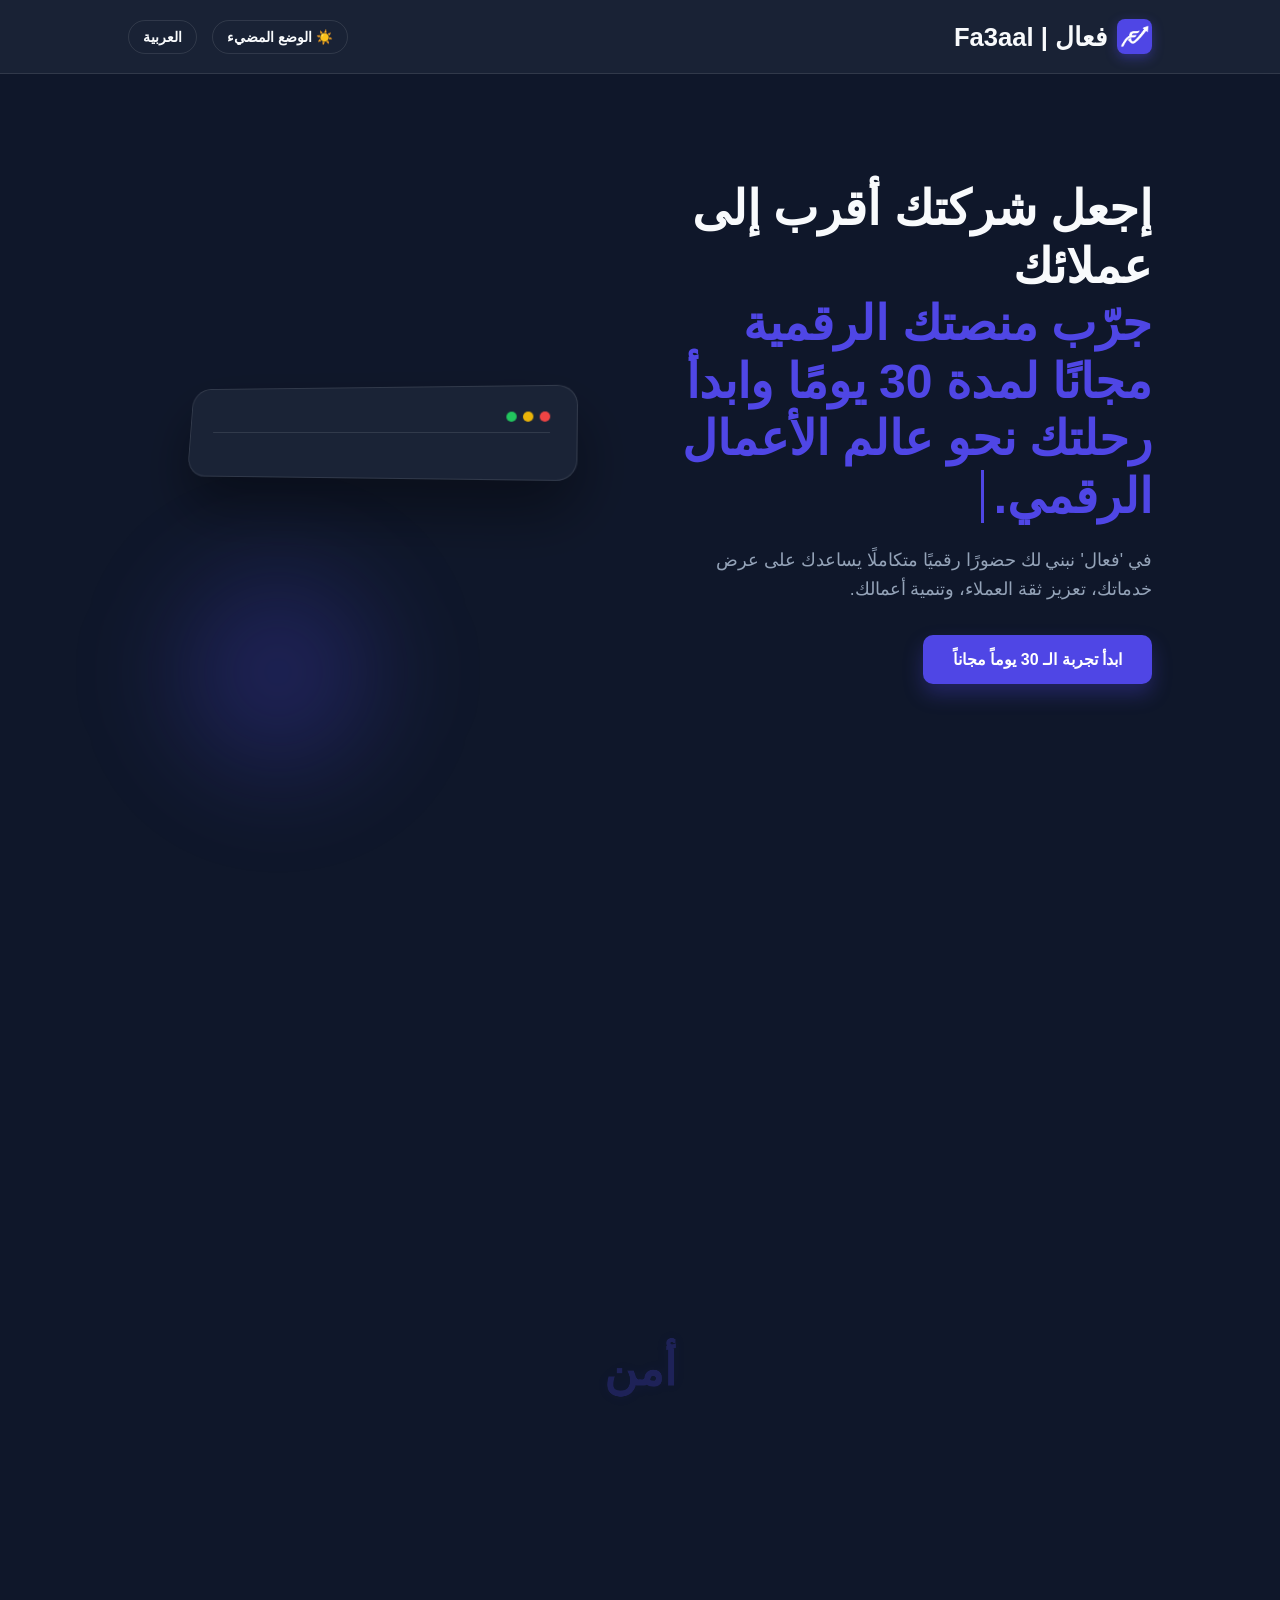
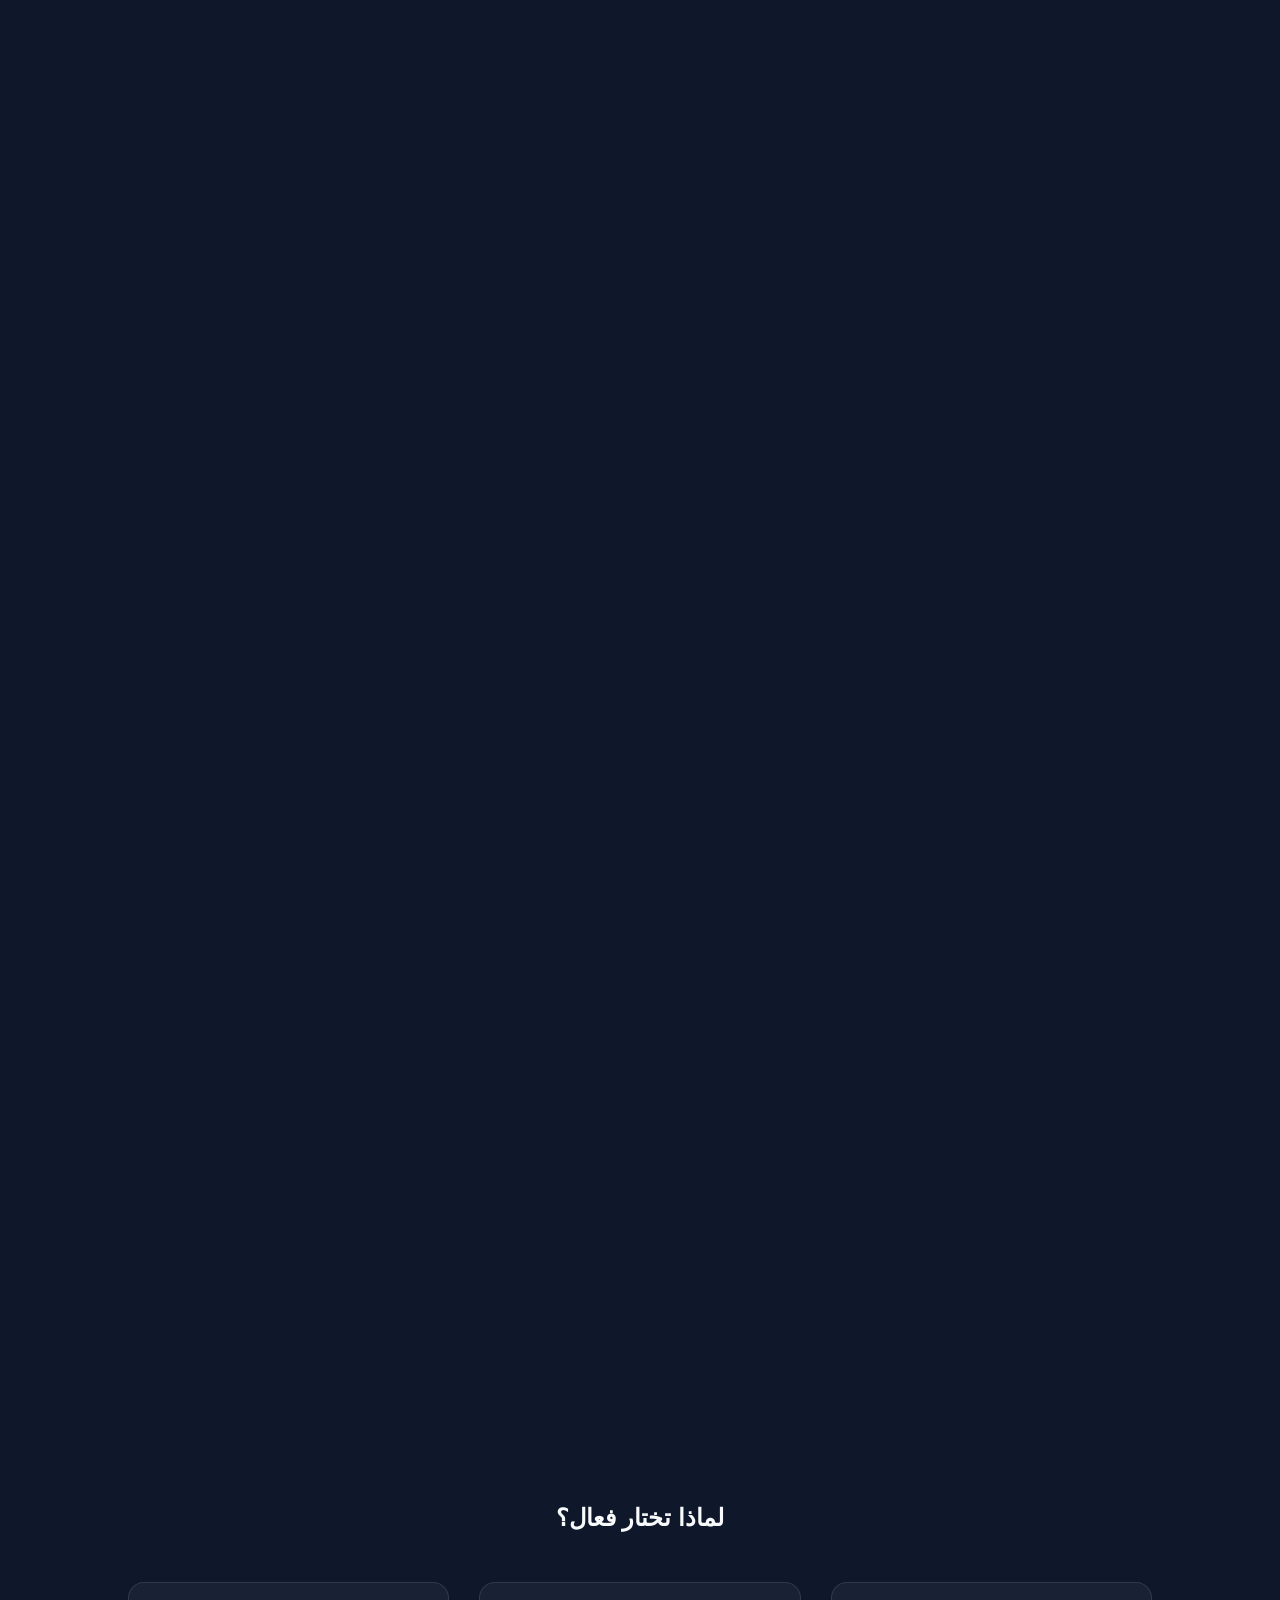
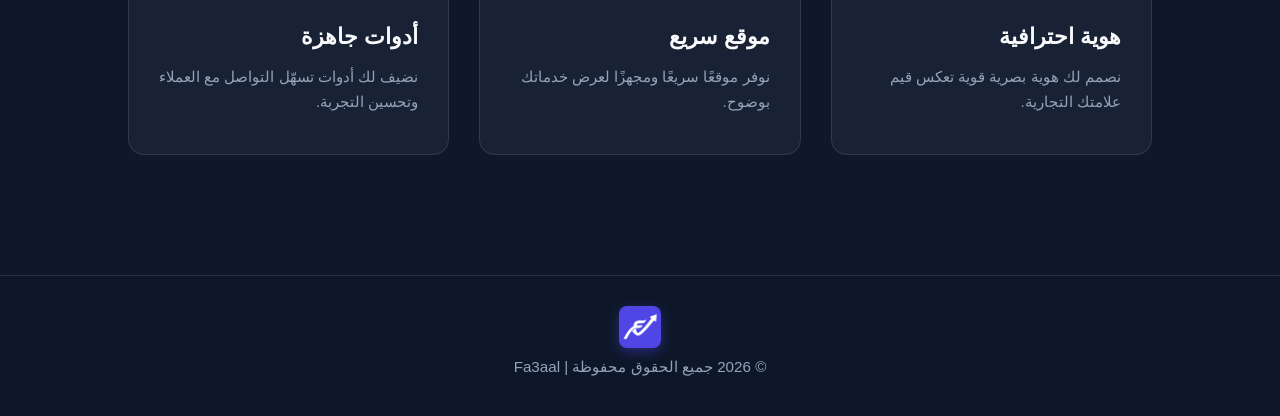
==== index.html @ 41d27f4c "FA3AAl 1.0" ====
<!DOCTYPE html>
<html lang="ar" dir="rtl">
<head>
    <meta charset="UTF-8">
    <meta name="viewport" content="width=device-width, initial-scale=1.0">
    <title> فعال | Fa3aal</title>
    <link rel="icon" href="icons/logo.png">
    <link rel="stylesheet" href="css/style.css">
    <script src="js/main.js"></script>
</head>
<body data-theme="dark" data-lang="ar">

    <div class="bg-glow"></div>
    <nav>
        <div class="logo">
            <img src="icons/‏‏logo-white.png" alt="فعال | Fa3aal Logo" class="logo-box">
            <span id="logoTxt">فعال | Fa3aal</span>
        </div>
        <div class="nav-controls">
            <button class="btn-toggle" onclick="toggleTheme()" id="themeBtn">☀️ الوضع المضيء</button>
            <button class="btn-toggle" onclick="toggleLang()" id="langBtn">English</button>
        </div>
    </nav>
    <section class="hero">
        <div class="hero-text reveal">
            <h1 id="mainHeading">إجعل شركتك أقرب إلى عملائك<br><span class="dynamic-text" id="changingText">بأمان مطلق وبدون تكلفة لمده شهر</span></h1>
            <p id="mainDesc">في "فعال" نبني لك حضورًا رقميًا متكاملًا يساعدك على عرض خدماتك، تعزيز ثقة العملاء، وتنمية أعمالك.</p>
            <div class="cta-buttons">
                <a href="#" class="btn-primary" onclick="triggerAction()" id="actionBtn">ابدأ تجربة الـ 30 يوماً مجاناً</a>
            </div>
        </div>
        
        <div class="hero-visual reveal-right">
            <div class="mockup-card" id="interactiveCard">
                <div class="mockup-header">
                    <div class="dots">
                        <div class="dot"></div>
                        <div class="dot"></div>
                        <div class="dot"></div>
                    </div>
                </div>
            </div>
        </div>
    </section>

    <section class="brand-animation" aria-label="مشهد علامة تجارية">
        <div class="word">أمن</div>
        <div class="word">عملي</div>
        <div class="word">فعال</div>
    </section>

    <section class="features reveal">
        <h2>لماذا تختار فعال؟</h2>
        <div class="features-grid">
            <div class="card reveal reveal-delay-1">
                <h3>هوية احترافية</h3>
                <p>نصمم لك هوية بصرية قوية تعكس قيم علامتك التجارية.</p>
            </div>
            <div class="card reveal reveal-delay-2">
                <h3>موقع سريع</h3>
                <p>نوفر موقعًا سريعًا ومجهزًا لعرض خدماتك بوضوح.</p>
            </div>
            <div class="card reveal reveal-delay-3">
                <h3>أدوات جاهزة</h3>
                <p>نضيف لك أدوات تسهّل التواصل مع العملاء وتحسين التجربة.</p>
            </div>
        </div>
    </section>

    <div class="modal-overlay" id="trialModal" aria-hidden="true">
        <div class="trial-modal">
            <button type="button" class="close-modal" onclick="closeTrialModal()" aria-label="إغلاق">×</button>
            <h3 id="modalTitle" class="modaltitle">طلب تجربة 30 يوم</h3>
            <p id="modalDescription" class="modaldescription">يرجى إدخال بياناتك بدقة وسنواصل معك قريبًا.</p>

            <form id="trialForm" onsubmit="submitTrialForm(event)" action="https://formspree.io/f/xkgzgdgj" method="POST">
                <label class="form-group">
                    <span id="nameLabel" class="formlabelname">الاسم الكامل</span>
                    <input type="text" id="trialName" required placeholder="اكتب اسمك الكامل">
                </label>

                <label class="form-group">
                    <span id="phoneLabel" class="formlabelphone">رقم الهاتف</span>
                    <input type="tel" id="trialPhone" required placeholder="مثال: 0599123456">
                </label>

                <label class="form-group">
                    <span id="whatsappLabel" class="formlabelwhatsapp">رقم واتساب</span>
                    <div class="input-with-icon">
                        <span class="input-icon">💬</span>
                        <input type="tel" id="trialWhatsapp" required placeholder="أدخل رقم واتساب">
                    </div>
                </label>

                <label class="form-group">
                    <span id="emailLabel" class="formlabelemail">البريد الإلكتروني</span>
                    <input type="email" id="trialEmail" required placeholder="example@email.com">
                </label>

                <label class="form-group">
                    <span id="descriptionLabel" class="formlabeldescription">وصف مختصر للمشروع</span>
                    <textarea id="trialDescription" rows="4" required placeholder="اكتب وصفًا مختصرًا عن مشروعك"></textarea>
                </label>

                <div class="modal-actions">
                    <button type="button" id="cancelBtn" class="btn-secondary" onclick="closeTrialModal()">إلغاء</button>
                    <button type="submit" id="submitBtn" class="btn-primary">إرسال الطلب</button>
                </div>

                <p class="form-message" id="trialMessage" role="status"></p>
            </form>
        </div>
    </div>

    <footer class="site-footer">
        <div class="footer-logo">
            <img src="icons/‏‏logo-white.png" alt="Fa3aal Logo" class="logo-box footer-logo-box">
        </div>
        <p>© 2026 جميع الحقوق محفوظة | Fa3aal</p>
    </footer>

</body>
</html>
---- css/style.css ----
:root {
            --primary: #4f46e5;
            --primary-hover: #4338ca;
            --bg-main: #0f172a;
            --bg-card: rgba(30, 41, 59, 0.7);
            --text-main: #f8fafc;
            --text-muted: #94a3b8;
            --border: rgba(255, 255, 255, 0.1);
        }

        [data-theme="light"] {
            --primary: #4f46e5;
            --primary-hover: #4338ca;
            --bg-main: #f8fafc;
            --bg-card: rgba(255, 255, 255, 0.8);
            --text-main: #0f172a;
            --text-muted: #64748b;
            --border: rgba(0, 0, 0, 0.08);
        }

        * {
            box-sizing: border-box;
            margin: 0;
            padding: 0;
            font-family: 'Segoe UI', Tahoma, Geneva, Verdana, sans-serif;
            transition: background-color 0.3s, color 0.3s;
        }

        body {
            background-color: var(--bg-main);
            color: var(--text-main);
            overflow-x: hidden;
            position: relative;
        }

        /* جزيئات خلفية متحركة برمجياً */
        .bg-glow {
            position: absolute;
            width: 300px;
            height: 300px;
            background: radial-gradient(circle, rgba(79, 70, 229, 0.3) 0%, transparent 70%);
            top: 10%;
            left: 10%;
            border-radius: 50%;
            filter: blur(40px);
            animation: floatGlow 8s infinite alternate ease-in-out;
            z-index: -1;
        }

        @keyframes floatGlow {
            0% { transform: translate(0, 0) scale(1); }
            100% { transform: translate(50px, 50px) scale(1.2); }
        }

        /* شريط التنقل الزجاجي العصري */
        nav {
            position: fixed;
            top: 0;
            left: 0;
            width: 100%;
            padding: 1.2rem 10%;
            background: var(--bg-card);
            backdrop-filter: blur(12px);
            -webkit-backdrop-filter: blur(12px);
            border-bottom: 1px solid var(--border);
            display: flex;
            justify-content: space-between;
            align-items: center;
            z-index: 1000;
        }

        .logo {
            font-size: 1.6rem;
            font-weight: 800;
            display: flex;
            align-items: center;
            gap: 10px;
        }

        .logo-box {
            background: var(--primary);
            color: white;
            width: 35px;
            height: 35px;
            display: flex;
            align-items: center;
            justify-content: center;
            border-radius: 8px;
            box-shadow: 0 4px 12px rgba(79, 70, 229, 0.4);
        }

        .nav-controls {
            display: flex;
            gap: 15px;
            align-items: center;
        }

        .btn-toggle {
            background: transparent;
            border: 1px solid var(--border);
            color: var(--text-main);
            padding: 8px 14px;
            border-radius: 20px;
            cursor: pointer;
            font-weight: 600;
            font-size: 0.85rem;
        }

        .btn-toggle:hover {
            background: var(--primary);
            color: white;
            border-color: var(--primary);
        }

        /* القسم الرئيسي ثلاثي الأبعاد والمنقسم الهيكل */
        .hero {
            padding: 180px 10% 100px 10%;
            display: grid;
            grid-template-columns: 1fr 1fr;
            gap: 40px;
            align-items: center;
            min-height: 85vh;
        }

        .hero-text h1 {
            font-size: 3rem;
            font-weight: 900;
            line-height: 1.2;
            margin-bottom: 20px;
        }

        .dynamic-text {
            color: var(--primary);
            border-left: 3px solid var(--primary);
            padding-left: 10px;
            animation: pulseText 2s infinite;
        }

        .hero-text p {
            color: var(--text-muted);
            font-size: 1.1rem;
            line-height: 1.7;
            margin-bottom: 30px;
        }

        .cta-buttons {
            display: flex;
            gap: 15px;
        }

        .btn-primary {
            background: var(--primary);
            color: white;
            padding: 15px 30px;
            border-radius: 10px;
            text-decoration: none;
            font-weight: 700;
            box-shadow: 0 10px 20px rgba(79, 70, 229, 0.3);
            transition: transform 0.2s, box-shadow 0.2s;
        }

        .btn-primary:hover {
            background: var(--primary-hover);
            transform: translateY(-3px);
            box-shadow: 0 15px 25px rgba(79, 70, 229, 0.5);
        }

        /* الماكت التفاعلي ثلاثي الأبعاد (Interactive 3D Card Mockup) */
        .hero-visual {
            display: flex;
            justify-content: center;
            perspective: 1000px; /* يعطي عمق ثلاثي الأبعاد */
        }

        .mockup-card {
            background: var(--bg-card);
            border: 1px solid var(--border);
            border-radius: 20px;
            padding: 25px;
            width: 100%;
            max-width: 400px;
            box-shadow: 0 30px 60px rgba(0,0,0,0.4);
            transform: rotateY(-15deg) rotateX(10deg);
            transition: transform 0.5s ease;
        }

        .mockup-card:hover {
            transform: rotateY(0deg) rotateX(0deg) scale(1.05);
        }

        .mockup-header {
            display: flex;
            justify-content: space-between;
            align-items: center;
            margin-bottom: 20px;
            border-bottom: 1px solid var(--border);
            padding-bottom: 10px;
        }

        .dots {
            display: flex;
            gap: 6px;
        }

        .dot {
            width: 10px;
            height: 10px;
            border-radius: 50%;
            background: #ef4444;
        }
        .dot:nth-child(2) { background: #eab308; }
        .dot:nth-child(3) { background: #22c55e; }

        .mockup-url {
            font-family: monospace;
            font-size: 0.8rem;
            color: var(--text-muted);
        }

        .mockup-body {
            background: rgba(0,0,0,0.2);
            height: 150px;
            border-radius: 10px;
            display: flex;
            align-items: center;
            justify-content: center;
            font-weight: 700;
            color: var(--primary);
            border: 1px dashed var(--border);
        }

        /* قسم الميزات ببطاقات تفاعلية مرتفعة */
        .features {
            padding: 80px 10%;
            text-align: center;
        }

        .features-grid {
            display: grid;
            grid-template-columns: repeat(auto-fit, minmax(280px, 1fr));
            gap: 30px;
            margin-top: 50px;
        }

        .card {
            background: var(--bg-card);
            border: 1px solid var(--border);
            padding: 40px 30px;
            border-radius: 16px;
            text-align: right;
            cursor: pointer;
            position: relative;
            overflow: hidden;
        }

        .card::before {
            content: '';
            position: absolute;
            top: 0;
            left: 0;
            width: 100%;
            height: 4px;
            background: var(--primary);
            transform: scaleX(0);
            transition: transform 0.3s ease;
        }

        .card:hover::before {
            transform: scaleX(1);
        }

        .card:hover {
            transform: translateY(-10px);
            box-shadow: 0 20px 4px -10px var(--border);
        }

        .card h3 {
            margin-bottom: 15px;
            font-size: 1.4rem;
        }

        .card p {
            color: var(--text-muted);
            font-size: 0.95rem;
            line-height: 1.6;
        }

        /* الشاشات الصغيرة الاستجابة */
        @media (max-width: 768px) {
            nav { padding: 1rem 5%; }
            .hero {
                grid-template-columns: 1fr;
                padding-top: 130px;
                text-align: center;
            }
            .hero-text h1 { font-size: 2.2rem; }
            .cta-buttons { justify-content: center; }
            .hero-visual { order: -1; }
            .mockup-card { transform: none; }
        }

        .modal-overlay {
            position: fixed;
            inset: 0;
            background: rgba(2, 6, 23, 0.72);
            backdrop-filter: blur(6px);
            display: none;
            align-items: center;
            justify-content: center;
            padding: 20px;
            z-index: 2000;
        }

        .modal-overlay.active {
            display: flex;
        }

        .trial-modal {
            width: 100%;
            max-width: 520px;
            background: var(--bg-card);
            border: 1px solid var(--border);
            border-radius: 20px;
            padding: 24px;
            box-shadow: 0 25px 60px rgba(0, 0, 0, 0.35);
            position: relative;
        }

        .close-modal {
            position: absolute;
            top: 12px;
            left: 12px;
            border: none;
            background: transparent;
            color: var(--text-main);
            font-size: 1.5rem;
            cursor: pointer;
        }

        .trial-modal h3 {
            margin-bottom: 8px;
            font-size: 1.4rem;
        }

        .trial-modal p {
            color: var(--text-muted);
            margin-bottom: 16px;
            line-height: 1.6;
        }

        .form-group {
            display: flex;
            flex-direction: column;
            gap: 8px;
            margin-bottom: 14px;
            font-weight: 600;
        }

        .form-group input,
        .form-group select,
        .form-group textarea {
            width: 100%;
            border: 1px solid var(--border);
            background: rgba(255, 255, 255, 0.06);
            color: var(--text-main);
            padding: 12px 14px;
            border-radius: 10px;
            outline: none;
        }

        .input-with-icon {
            position: relative;
        }

        .input-icon {
            position: absolute;
            right: 12px;
            top: 50%;
            transform: translateY(-50%);
            font-size: 1rem;
            pointer-events: none;
        }

        .input-with-icon input {
            padding-right: 42px;
        }

        .form-group textarea {
            resize: vertical;
            min-height: 90px;
        }

        .modal-actions {
            display: flex;
            justify-content: flex-end;
            gap: 10px;
            margin-top: 8px;
        }

        .btn-secondary {
            background: transparent;
            border: 1px solid var(--border);
            color: var(--text-main);
            padding: 12px 16px;
            border-radius: 10px;
            cursor: pointer;
        }

        .form-message {
            margin-top: 14px;
            min-height: 20px;
            font-weight: 600;
        }

        body.modal-open {
            overflow: hidden;
        }

        .site-footer {
            padding: 30px 10% 40px;
            text-align: center;
            border-top: 1px solid var(--border);
            margin-top: 40px;
            background: rgba(15, 23, 42, 0.3);
        }

        .footer-logo {
            display: flex;
            justify-content: center;
            margin-bottom: 10px;
        }

        .footer-logo-box {
            width: 42px;
            height: 42px;
        }

        .site-footer p {
            color: var(--text-muted);
            font-size: 0.95rem;
        }

        .reveal {
            opacity: 0;
            transform: translateY(50px);
            transition: opacity 0.8s ease, transform 0.8s ease;
        }

        .reveal.active {
            opacity: 1;
            transform: translateY(0);
        }

        .reveal-right {
            opacity: 0;
            transform: translateX(80px);
            transition: opacity 0.8s ease, transform 0.8s ease;
        }

        .reveal-right.active {
            opacity: 1;
            transform: translateX(0);
        }

        .reveal-delay-1 { transition-delay: 0.1s; }
        .reveal-delay-2 { transition-delay: 0.3s; }
        .reveal-delay-3 { transition-delay: 0.5s; }

        .brand-animation {
            position: relative;
            min-height: 420vh;
            display: flex;
            flex-direction: column;
            align-items: center;
            justify-content: flex-start;
            overflow: hidden;
            margin: 40px 0 20px;
            padding: 20vh 0;
        }

        .brand-animation .word {
            position: relative;
            display: block;
            width: 100%;
            text-align: center;
            margin: 34vh 0;
            transform: scale(0);
            opacity: 0;
            font-size: clamp(3rem, 8vw, 7rem);
            font-weight: 900;
            color: var(--primary);
            text-shadow: 0 0 30px rgba(79, 70, 229, 0.25);
            transition: opacity 1.4s cubic-bezier(.16,1,.3,1), transform 1.4s cubic-bezier(.16,1,.3,1);
            will-change: transform, opacity;
        }

        .brand-animation .word.active-word {
            opacity: 1;
            transform: translateY(-50%) scale(1);
        }
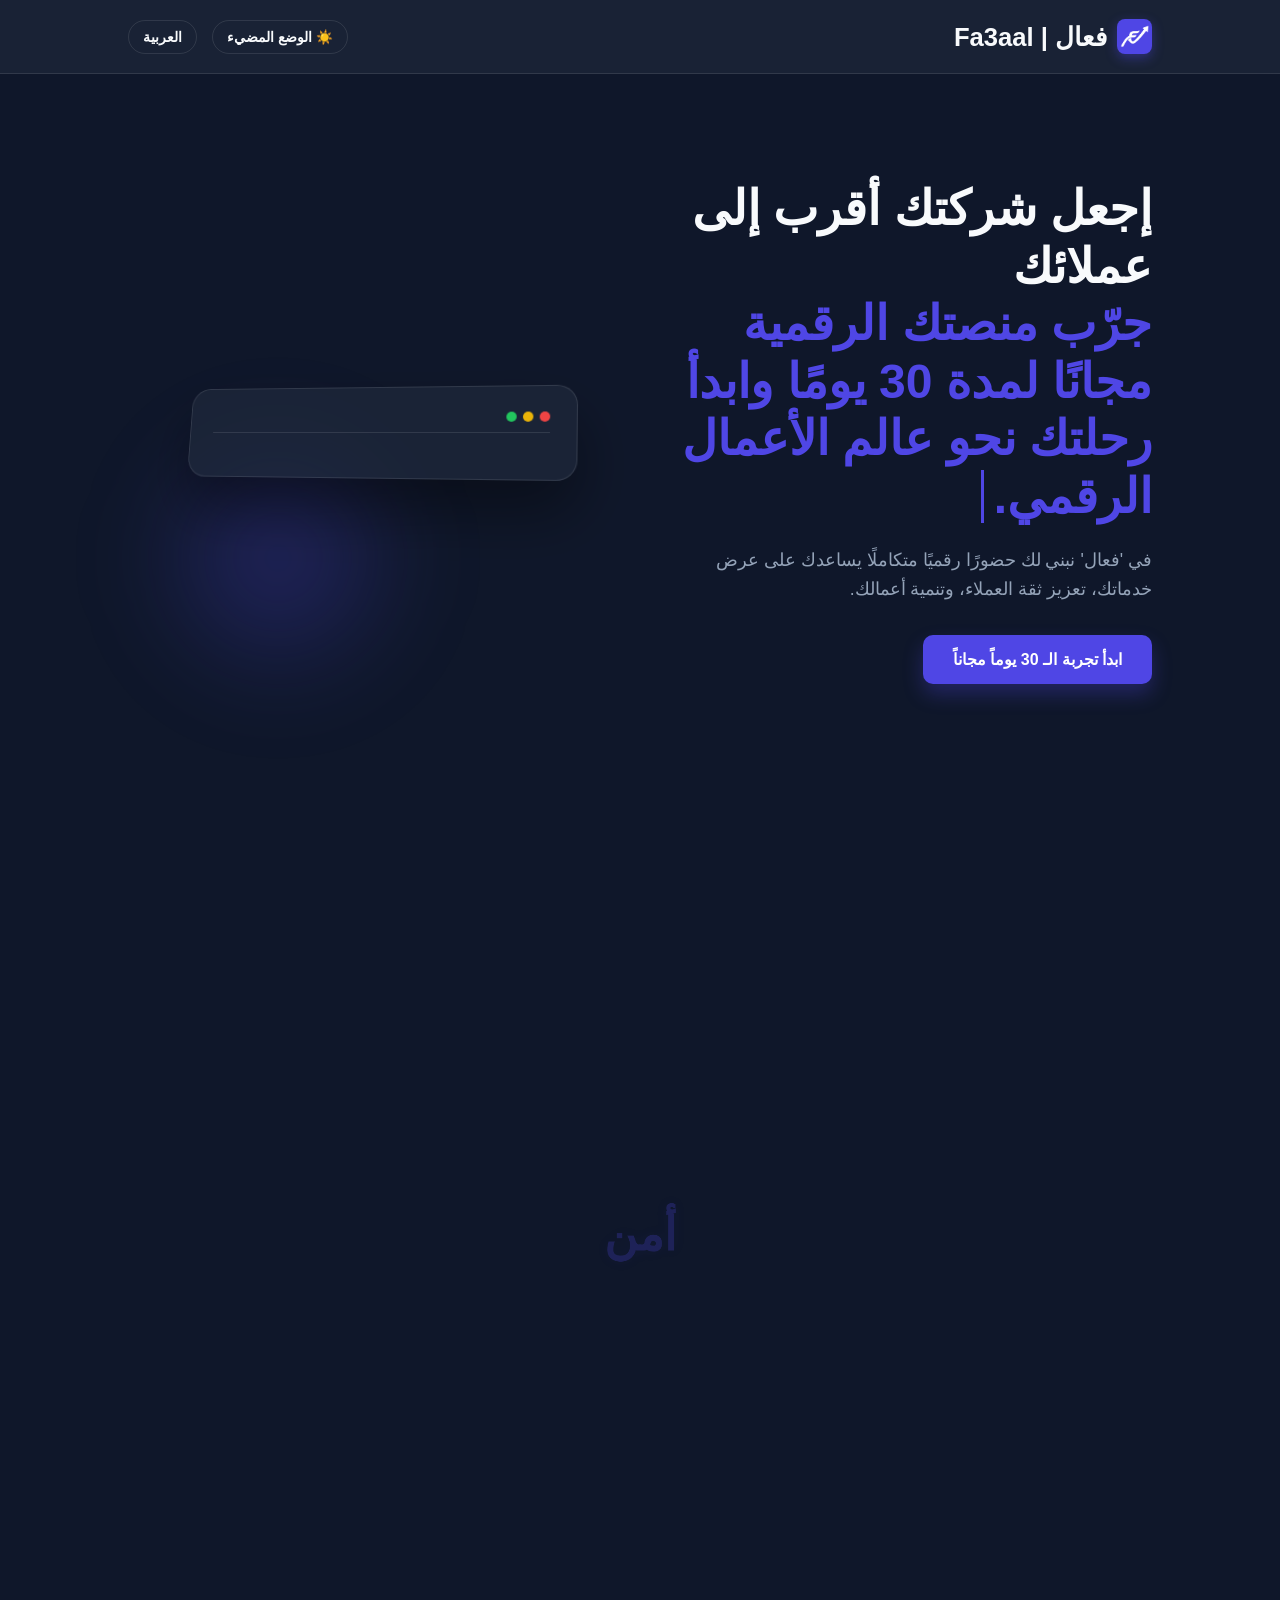
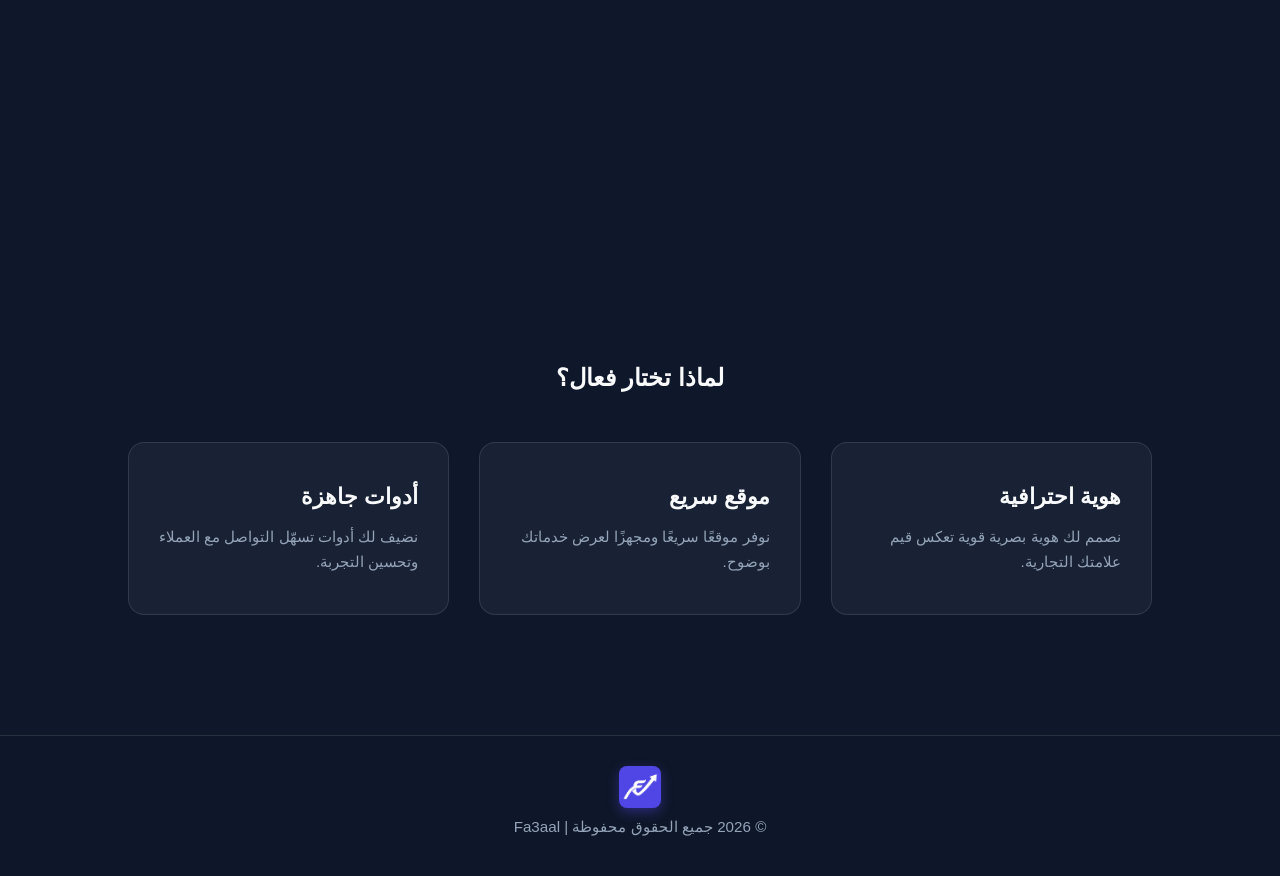
==== commit c385260c: "FA3AAL 1.1" ====
--- a/index.html
+++ b/index.html
@@ -44,9 +44,12 @@
     </section>
 
     <section class="brand-animation" aria-label="مشهد علامة تجارية">
+
+    <div class="word-container">
         <div class="word">أمن</div>
         <div class="word">عملي</div>
         <div class="word">فعال</div>
+    </div>
     </section>
 
     <section class="features reveal">
--- a/css/style.css
+++ b/css/style.css
@@ -467,35 +467,38 @@
         .reveal-delay-2 { transition-delay: 0.3s; }
         .reveal-delay-3 { transition-delay: 0.5s; }
 
-        .brand-animation {
-            position: relative;
-            min-height: 420vh;
-            display: flex;
-            flex-direction: column;
-            align-items: center;
-            justify-content: flex-start;
-            overflow: hidden;
-            margin: 40px 0 20px;
-            padding: 20vh 0;
-        }
-
-        .brand-animation .word {
-            position: relative;
-            display: block;
-            width: 100%;
-            text-align: center;
-            margin: 34vh 0;
-            transform: scale(0);
-            opacity: 0;
-            font-size: clamp(3rem, 8vw, 7rem);
-            font-weight: 900;
-            color: var(--primary);
-            text-shadow: 0 0 30px rgba(79, 70, 229, 0.25);
-            transition: opacity 1.4s cubic-bezier(.16,1,.3,1), transform 1.4s cubic-bezier(.16,1,.3,1);
-            will-change: transform, opacity;
-        }
-
-        .brand-animation .word.active-word {
-            opacity: 1;
-            transform: translateY(-50%) scale(1);
-        }
+.brand-animation {
+    position: relative;
+    height: 300vh;
+    overflow: visible;
+}
+
+
+.brand-animation .word-container {
+    position: sticky;
+    top: 0;
+    height: 100vh;
+
+    display: flex;
+    align-items: center;
+    justify-content: center;
+}
+
+
+.brand-animation .word {
+    position: absolute;
+    
+    width: 100%;
+    text-align: center;
+
+    transform: scale(0);
+    opacity: 0;
+
+    font-size: clamp(3rem, 8vw, 7rem);
+    font-weight: 900;
+    color: var(--primary);
+
+    text-shadow: 0 0 30px rgba(79,70,229,0.25);
+
+    will-change: transform, opacity;
+}
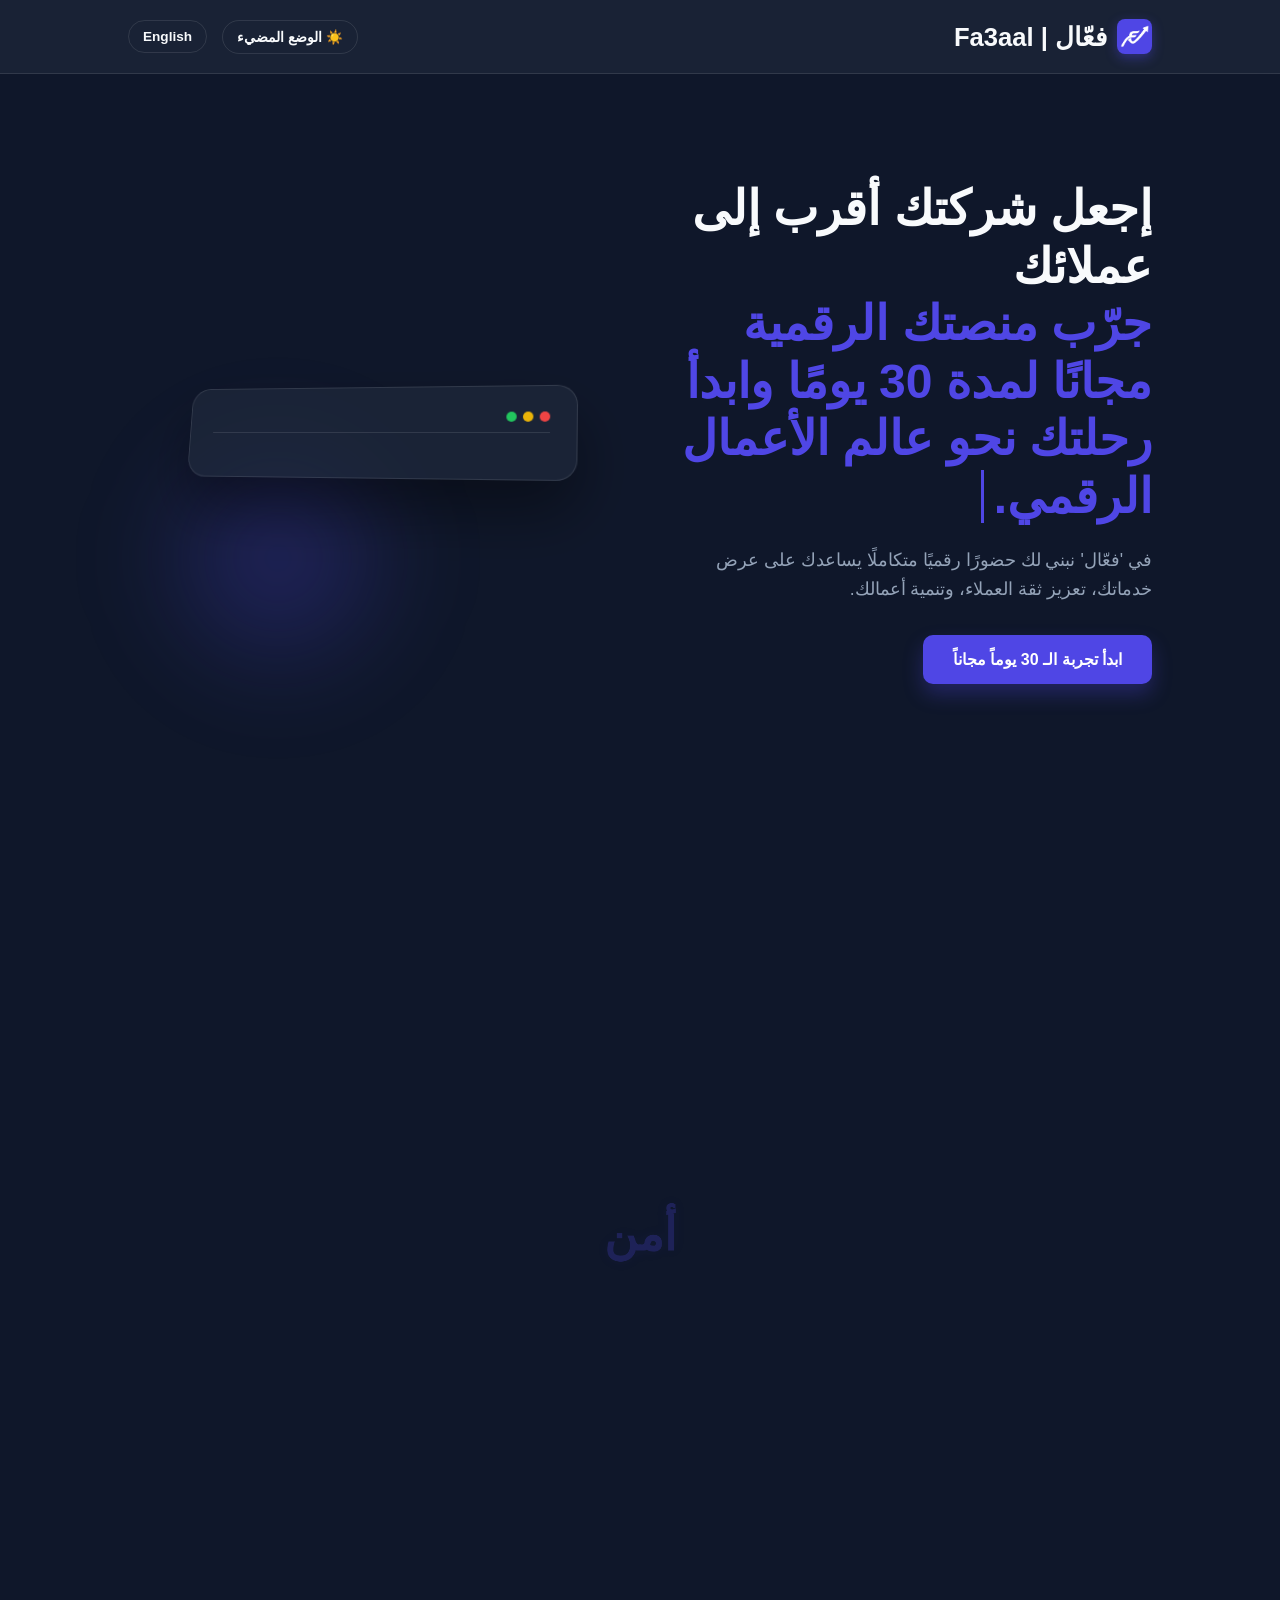
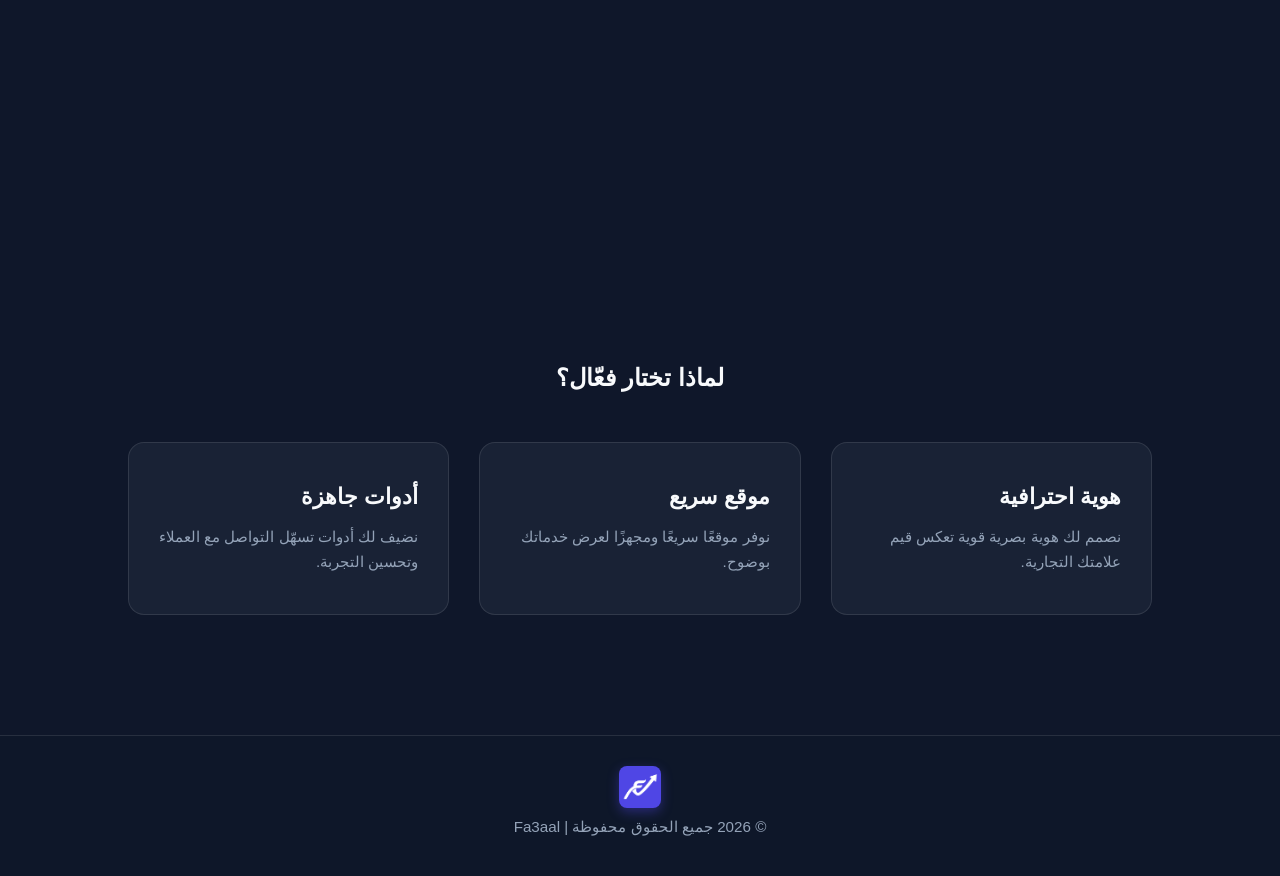
==== commit e130f0e2: "FA3AAL 1.4" ====
--- a/index.html
+++ b/index.html
@@ -14,7 +14,7 @@
     <nav>
         <div class="logo">
             <img src="icons/‏‏logo-white.png" alt="فعال | Fa3aal Logo" class="logo-box">
-            <span id="logoTxt">فعال | Fa3aal</span>
+            <span id="logoTxt">فعّال | Fa3aal</span>
         </div>
         <div class="nav-controls">
             <button class="btn-toggle" onclick="toggleTheme()" id="themeBtn">☀️ الوضع المضيء</button>
@@ -46,26 +46,26 @@
     <section class="brand-animation" aria-label="مشهد علامة تجارية">
 
     <div class="word-container">
-        <div class="word">أمن</div>
-        <div class="word">عملي</div>
-        <div class="word">فعال</div>
+        <div class="word wordsafe" data-i18n="wordsafe">أمن</div>
+        <div class="word wordpractic" data-i18n="wordpractic">عملي</div>
+        <div class="word wordactive" data-i18n="wordactive">فعّال</div>
     </div>
     </section>
 
     <section class="features reveal">
-        <h2>لماذا تختار فعال؟</h2>
+        <h2 data-i18n="featuresTitle">لماذا تختار فعال؟</h2>
         <div class="features-grid">
             <div class="card reveal reveal-delay-1">
-                <h3>هوية احترافية</h3>
-                <p>نصمم لك هوية بصرية قوية تعكس قيم علامتك التجارية.</p>
+                <h3 data-i18n="feature1Title">هوية احترافية</h3>
+                <p data-i18n="feature1Desc">نصمم لك هوية بصرية قوية تعكس قيم علامتك التجارية.</p>
             </div>
             <div class="card reveal reveal-delay-2">
-                <h3>موقع سريع</h3>
-                <p>نوفر موقعًا سريعًا ومجهزًا لعرض خدماتك بوضوح.</p>
+                <h3 data-i18n="feature2Title">موقع سريع</h3>
+                <p data-i18n="feature2Desc">نوفر موقعًا سريعًا ومجهزًا لعرض خدماتك بوضوح.</p>
             </div>
             <div class="card reveal reveal-delay-3">
-                <h3>أدوات جاهزة</h3>
-                <p>نضيف لك أدوات تسهّل التواصل مع العملاء وتحسين التجربة.</p>
+                <h3 data-i18n="feature3Title">أدوات جاهزة</h3>
+                <p data-i18n="feature3Desc">نضيف لك أدوات تسهّل التواصل مع العملاء وتحسين التجربة.</p>
             </div>
         </div>
     </section>
@@ -76,33 +76,33 @@
             <h3 id="modalTitle" class="modaltitle">طلب تجربة 30 يوم</h3>
             <p id="modalDescription" class="modaldescription">يرجى إدخال بياناتك بدقة وسنواصل معك قريبًا.</p>
 
-            <form id="trialForm" onsubmit="submitTrialForm(event)" action="https://formspree.io/f/xkgzgdgj" method="POST">
+            <form id="trialForm" onsubmit="submitTrialForm(event)" action="https://formspree.io/f/mrewvpoa" method="POST">
                 <label class="form-group">
                     <span id="nameLabel" class="formlabelname">الاسم الكامل</span>
-                    <input type="text" id="trialName" required placeholder="اكتب اسمك الكامل">
+                    <input type="text" id="trialName" name="name" required placeholder="اكتب اسمك الكامل">
                 </label>
 
                 <label class="form-group">
                     <span id="phoneLabel" class="formlabelphone">رقم الهاتف</span>
-                    <input type="tel" id="trialPhone" required placeholder="مثال: 0599123456">
+                    <input type="tel" id="trialPhone" name="phone" required placeholder="مثال: 0599123456">
                 </label>
 
                 <label class="form-group">
                     <span id="whatsappLabel" class="formlabelwhatsapp">رقم واتساب</span>
                     <div class="input-with-icon">
                         <span class="input-icon">💬</span>
-                        <input type="tel" id="trialWhatsapp" required placeholder="أدخل رقم واتساب">
+                        <input type="tel" id="trialWhatsapp" name="whatsapp" required placeholder="أدخل رقم واتساب">
                     </div>
                 </label>
 
                 <label class="form-group">
                     <span id="emailLabel" class="formlabelemail">البريد الإلكتروني</span>
-                    <input type="email" id="trialEmail" required placeholder="example@email.com">
+                    <input type="email" id="trialEmail" name="email" required placeholder="example@email.com">
                 </label>
 
                 <label class="form-group">
                     <span id="descriptionLabel" class="formlabeldescription">وصف مختصر للمشروع</span>
-                    <textarea id="trialDescription" rows="4" required placeholder="اكتب وصفًا مختصرًا عن مشروعك"></textarea>
+                    <textarea id="trialDescription" name="description" rows="4" required placeholder="اكتب وصفًا مختصرًا عن مشروعك"></textarea>
                 </label>
 
                 <div class="modal-actions">
@@ -119,7 +119,7 @@
         <div class="footer-logo">
             <img src="icons/‏‏logo-white.png" alt="Fa3aal Logo" class="logo-box footer-logo-box">
         </div>
-        <p>© 2026 جميع الحقوق محفوظة | Fa3aal</p>
+        <p data-i18n="footerText">© 2026 جميع الحقوق محفوظة | Fa3aal</p>
     </footer>
 
 </body>
--- a/css/style.css
+++ b/css/style.css
@@ -501,4 +501,10 @@
     text-shadow: 0 0 30px rgba(79,70,229,0.25);
 
     will-change: transform, opacity;
+}
+
+.brand-animation .wordactive.active-word {
+    color: var(--text-main);
+    text-shadow: 0 0 20px rgba(255, 255, 255, 0.12);
+    transition: color 0.3s ease;
 }
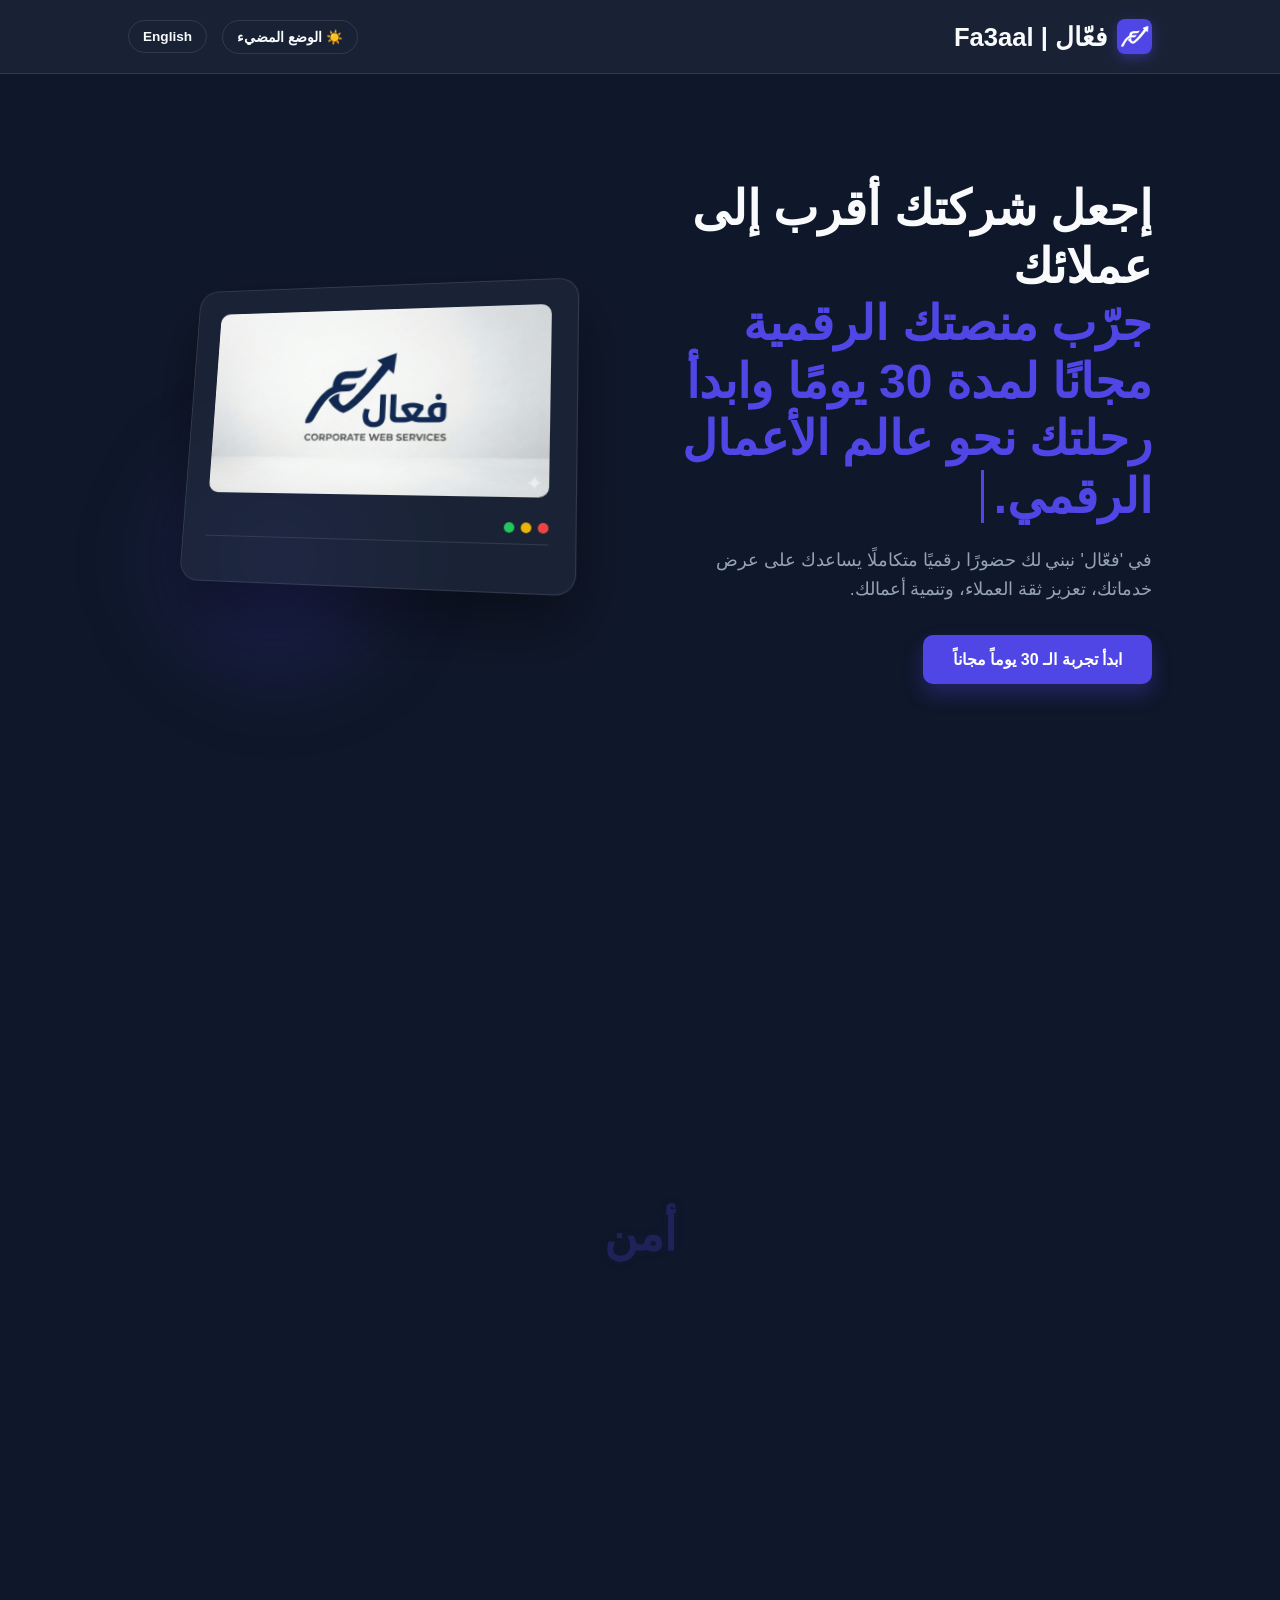
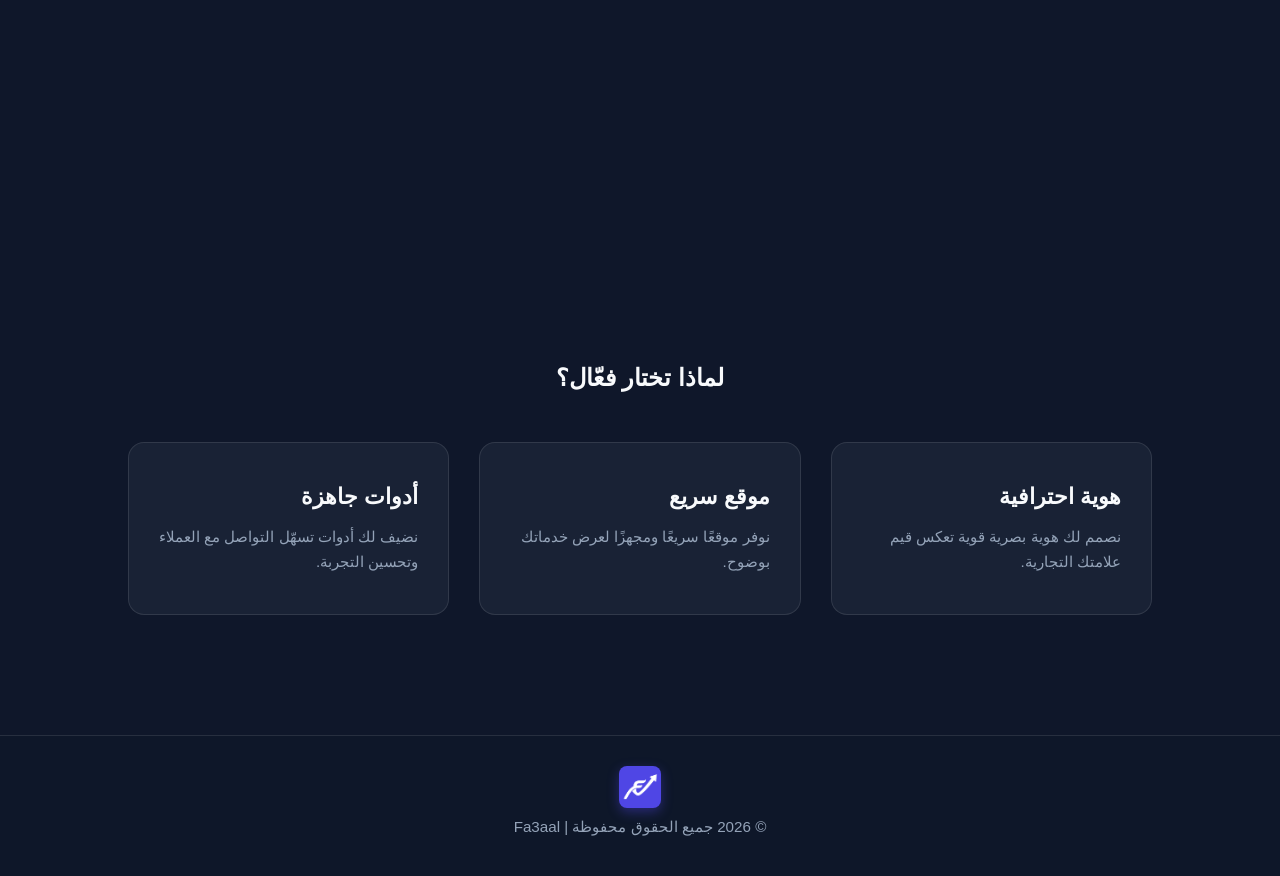
==== commit a9a969eb: "FA3AAL 1.5" ====
--- a/index.html
+++ b/index.html
@@ -32,6 +32,8 @@
         
         <div class="hero-visual reveal-right">
             <div class="mockup-card" id="interactiveCard">
+            <img src="images/fa3aal.png" class="fgimg">
+
                 <div class="mockup-header">
                     <div class="dots">
                         <div class="dot"></div>
--- a/css/style.css
+++ b/css/style.css
@@ -315,6 +315,13 @@
         .modal-overlay.active {
             display: flex;
         }
+        .fgimg{
+            width: 100%;
+            height: auto;
+            border-radius: 10px;
+            margin-bottom: 20px;
+            object-fit: contain;
+        }
 
         .trial-modal {
             width: 100%;
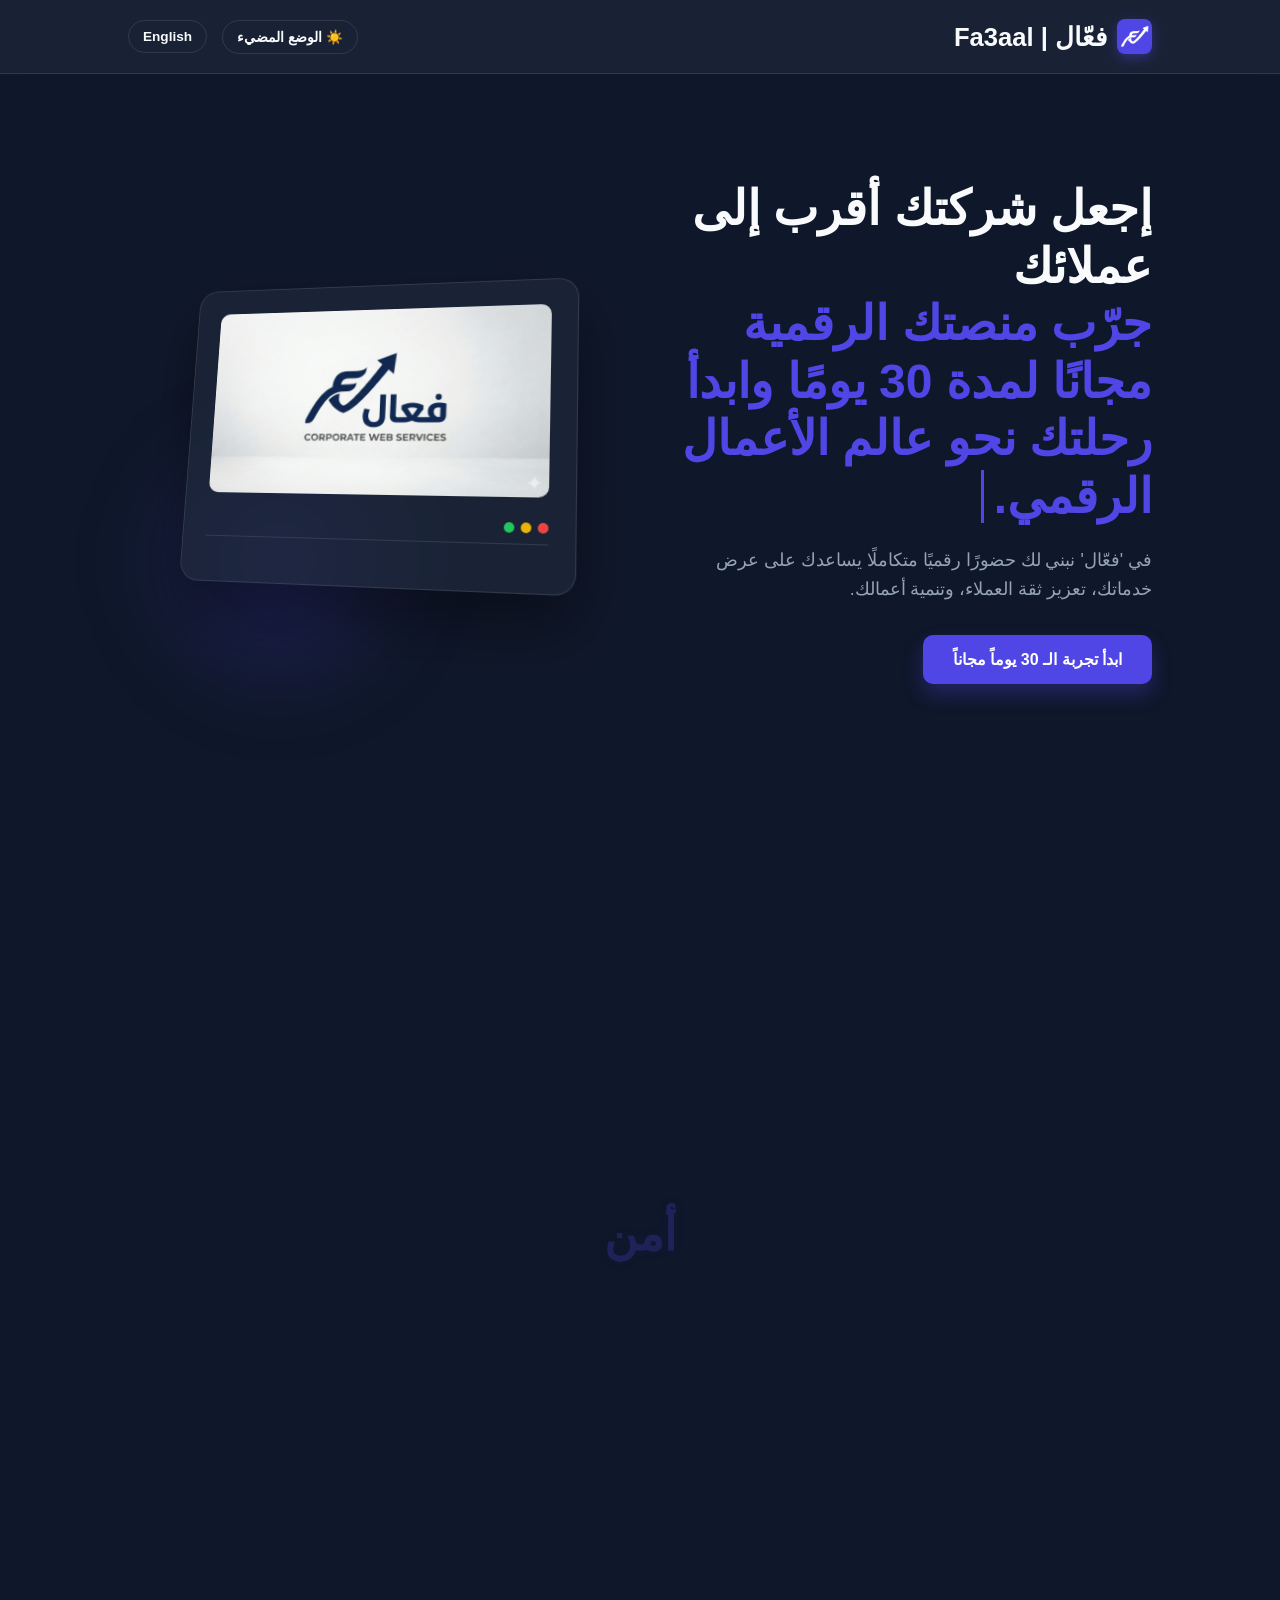
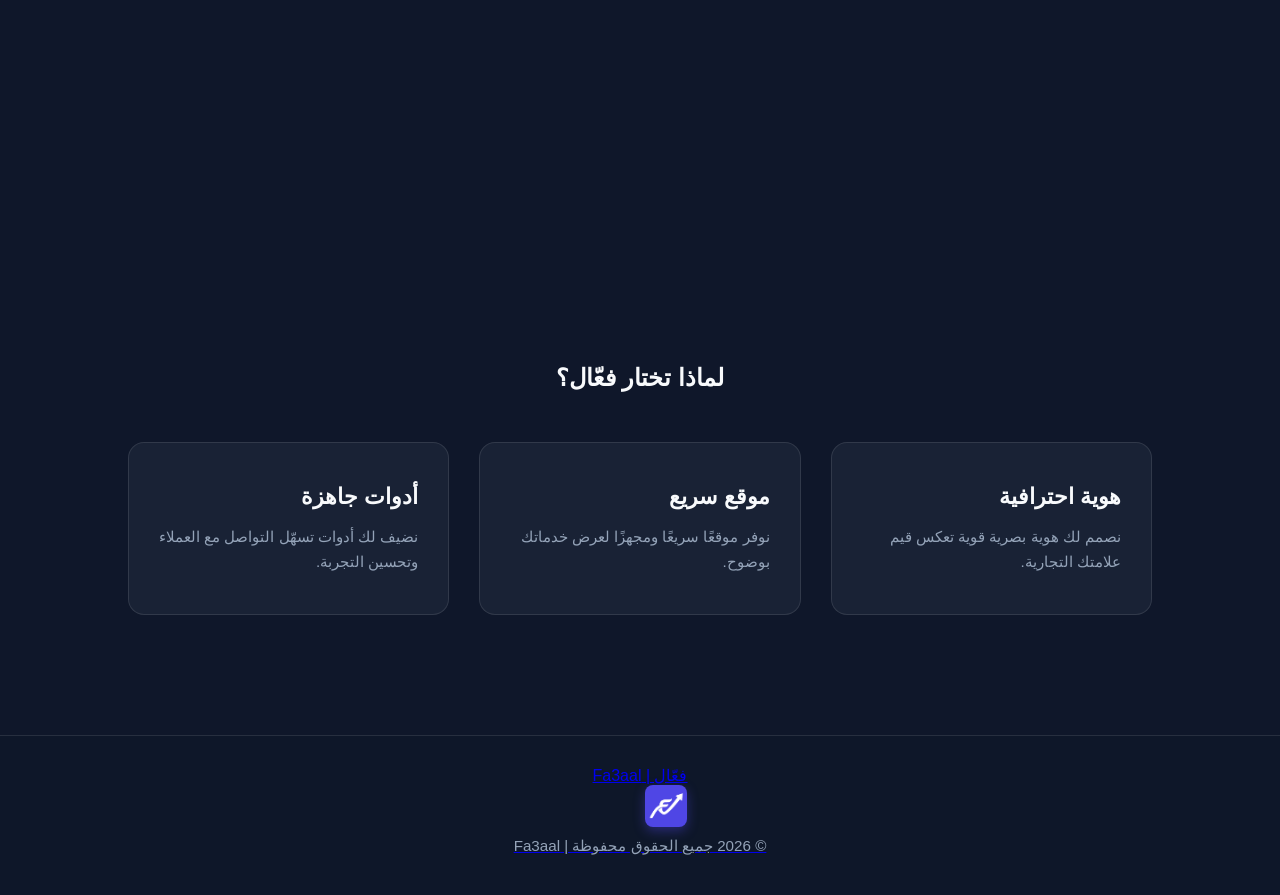
==== commit 8ea60cfa: "FA3AAL 1.7" ====
--- a/index.html
+++ b/index.html
@@ -119,7 +119,9 @@
 
     <footer class="site-footer">
         <div class="footer-logo">
-            <img src="icons/‏‏logo-white.png" alt="Fa3aal Logo" class="logo-box footer-logo-box">
+            <a href="pages/Al-jebrini.html" class="footer-logo-link">
+                <span id="footerLogoTxt">فعّال | Fa3aal</span>
+            <img  src="icons/‏‏logo-white.png" alt="Fa3aal Logo" class="logo-box footer-logo-box">
         </div>
         <p data-i18n="footerText">© 2026 جميع الحقوق محفوظة | Fa3aal</p>
     </footer>
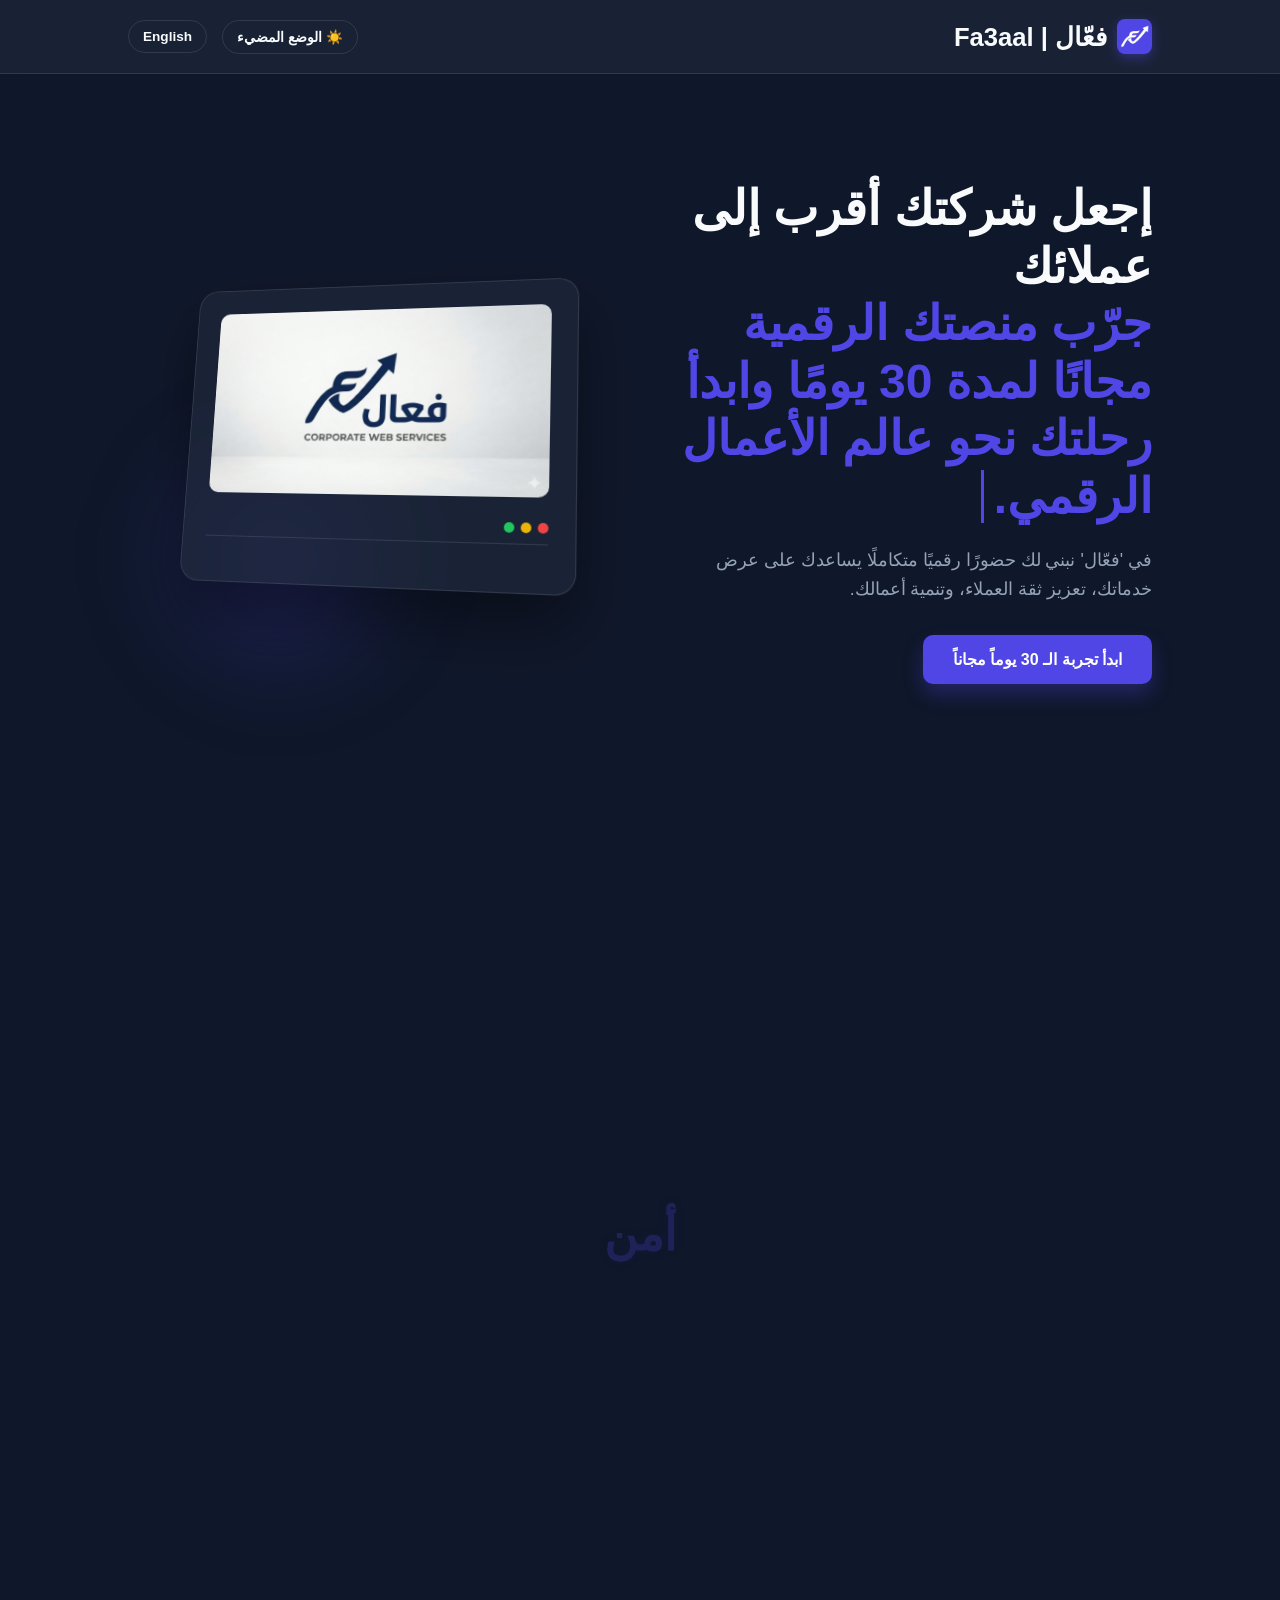
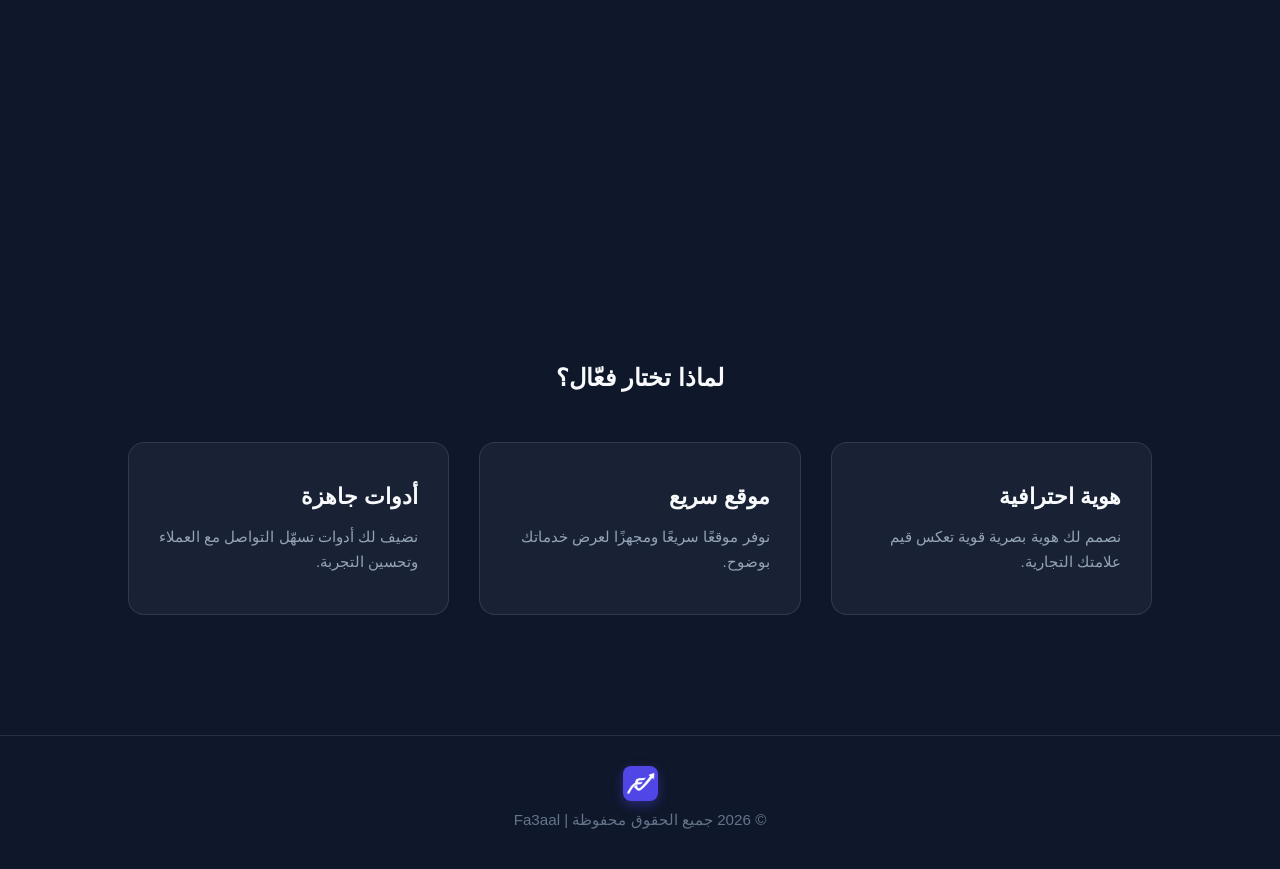
==== commit 6ff8fcd7: "FA3AAL 1.7 ALJUNEIDI 1.0" ====
--- a/index.html
+++ b/index.html
@@ -6,7 +6,9 @@
     <title> فعال | Fa3aal</title>
     <link rel="icon" href="icons/logo.png">
     <link rel="stylesheet" href="css/style.css">
+    <link rel="stylesheet" href="css/footer.css">
     <script src="js/main.js"></script>
+    <script src="js/footer.js"></script>
 </head>
 <body data-theme="dark" data-lang="ar">
 
@@ -118,12 +120,10 @@
     </div>
 
     <footer class="site-footer">
-        <div class="footer-logo">
-            <a href="pages/Al-jebrini.html" class="footer-logo-link">
-                <span id="footerLogoTxt">فعّال | Fa3aal</span>
+        <div onclick="mainpagebtn()" class="footer-logo">
             <img  src="icons/‏‏logo-white.png" alt="Fa3aal Logo" class="logo-box footer-logo-box">
         </div>
-        <p data-i18n="footerText">© 2026 جميع الحقوق محفوظة | Fa3aal</p>
+        <p data-i18n="footerText" class="footerText">© 2026 جميع الحقوق محفوظة | Fa3aal</p>
     </footer>
 
 </body>
--- a/css/style.css
+++ b/css/style.css
@@ -424,29 +424,7 @@
             overflow: hidden;
         }
 
-        .site-footer {
-            padding: 30px 10% 40px;
-            text-align: center;
-            border-top: 1px solid var(--border);
-            margin-top: 40px;
-            background: rgba(15, 23, 42, 0.3);
-        }
-
-        .footer-logo {
-            display: flex;
-            justify-content: center;
-            margin-bottom: 10px;
-        }
-
-        .footer-logo-box {
-            width: 42px;
-            height: 42px;
-        }
-
-        .site-footer p {
-            color: var(--text-muted);
-            font-size: 0.95rem;
-        }
+
 
         .reveal {
             opacity: 0;
--- a/css/footer.css
+++ b/css/footer.css
@@ -0,0 +1,35 @@
+        .site-footer {
+            padding: 30px 10% 40px;
+            text-align: center;
+            border-top: 1px solid var(--border);
+            margin-top: 40px;
+            background: #0f172a;
+        }
+
+        .footer-logo {
+            display: flex;
+            justify-content: center;
+            margin-bottom: 10px;
+        }
+
+        .footer-logo-box {
+            width: 42px;
+            height: 42px;
+
+        }
+
+        .site-footer p {
+            color: #64748b;
+            font-size: 0.95rem;
+        }
+                .logo-box {
+            background: #4f46e5;
+            color: white;
+            width: 35px;
+            height: 35px;
+            display: flex;
+            align-items: center;
+            justify-content: center;
+            border-radius: 8px;
+            box-shadow: 0 4px 12px rgba(79, 70, 229, 0.4);
+        }
